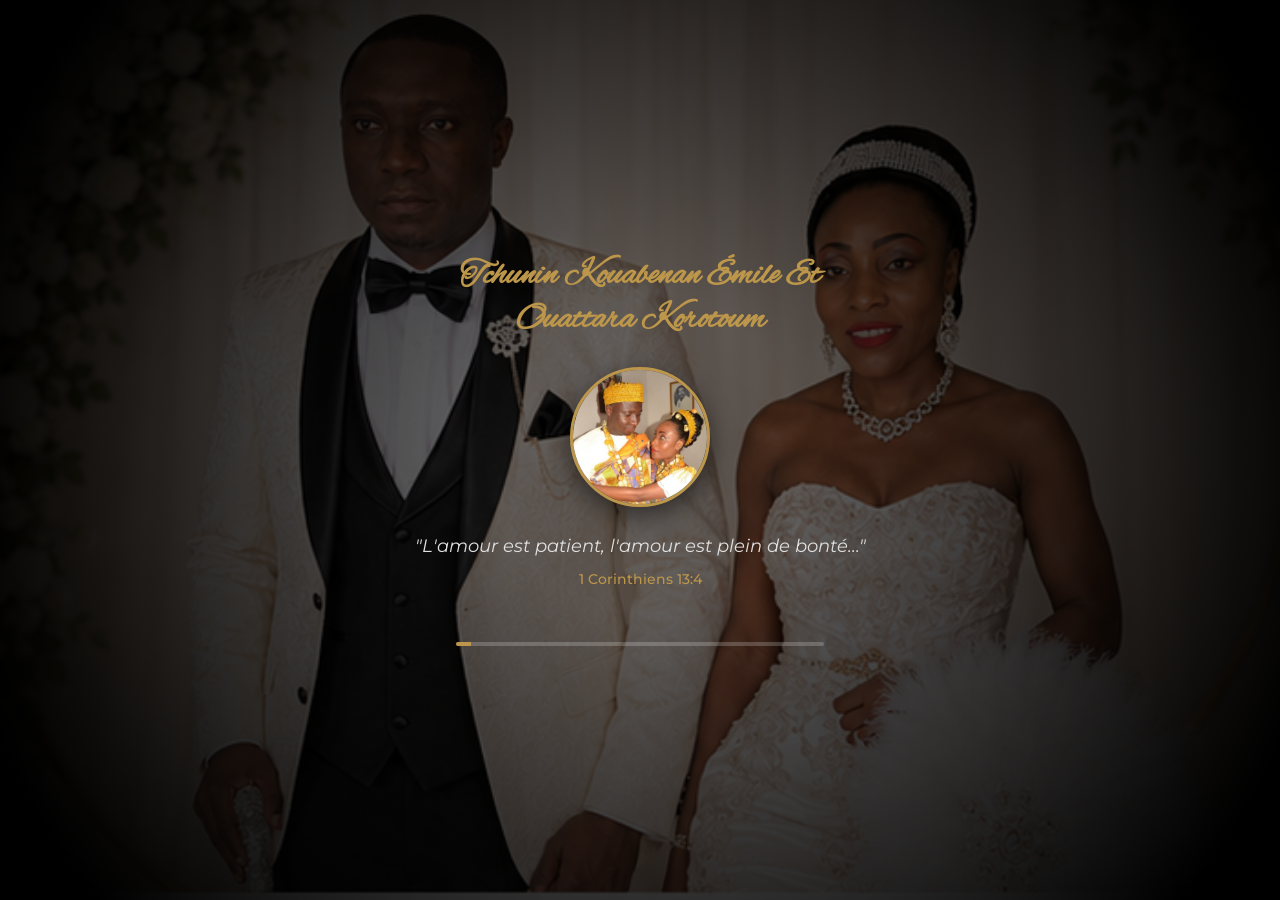
==== index.html @ 78742772 "Add files via upload" ====
<!DOCTYPE html>
<html lang="fr">
<head>
  <meta charset="UTF-8">
  <meta name="viewport" content="width=device-width, initial-scale=1.0">
  <title>TCHUNIN KOUABENAN ÉMILE & OUATTARA KOROTOUM</title>
  
  <!-- LOGO DE LA BARRE DE RECHERCHE & ONGLET -->
  <link rel="icon" type="image/jpeg" href="images/photo 001.jpeg">
  <link rel="apple-touch-icon" href="images/photo 001.jpeg">
  
  <!-- Polices élégantes depuis Google Fonts -->
  <link rel="preconnect" href="https://fonts.googleapis.com">
  <link rel="preconnect" href="https://fonts.gstatic.com" crossorigin>
  <link href="https://fonts.googleapis.com/css2?family=Alex+Brush&family=Montserrat:wght@300;400;500;600&display=swap" rel="stylesheet">
  
  <!-- Icônes pour le programme et le menu -->
  <link rel="stylesheet" href="https://cdnjs.cloudflare.com/ajax/libs/font-awesome/6.5.1/css/all.min.css">
  
  <!-- Lien vers le fichier CSS externe -->
  <link rel="stylesheet" href="style.css">
</head>
<body>

  <!-- ÉCRAN DE CHARGEMENT (30 SECONDES AVEC VERSETS) -->
  <div id="loader">
    <img src="images/photo 1.png" alt="Fond Couple" class="loader-bg-img">
    <div class="loader-overlay"></div>
    
    <div class="loader-content">
      <h1 class="loader-names">Tchunin Kouabenan Émile et Ouattara Korotoum</h1>
      <div class="loader-img-container">
        <img src="images/bis.jpeg" alt="Couple" class="loader-avatar">
      </div>
      <div class="verse-container">
        <p class="loader-text" id="bible-verse">"L'amour est patient, l'amour est plein de bonté..."</p>
        <p class="loader-reference" id="bible-reference">1 Corinthiens 13:4</p>
      </div>
      <div class="progress-container">
        <div class="loading-bar" id="loading-bar"></div>
      </div>
    </div>
  </div>

  <!-- PAGE PRINCIPALE -->
  <div id="main-content" class="hidden">
    
    <!-- Barre de Navigation Défilante & Responsive -->
    <nav class="navbar">
      <div class="nav-container">
        <div class="nav-logo">E & K</div>
        
        <!-- Menu Hamburger visible uniquement sur mobile/tablette à droite -->
        <div class="hamburger-icon" onclick="toggleMenu()">
          <i class="fa-solid fa-bars"></i>
        </div>

        <ul class="nav-links" id="navLinks">
          <li><a href="#accueil" onclick="closeMenuMobile()">Accueil</a></li>
          <li><a href="#apropos" onclick="closeMenuMobile()">À Propos</a></li>
          <li><a href="#programme" onclick="closeMenuMobile()">Programme</a></li>
          <li><a href="galerie.html">Galerie Photos 🎵</a></li>
          <li><a href="#localisation" onclick="closeMenuMobile()">Localisation</a></li>
          <li><a href="#reservation" onclick="closeMenuMobile()">Réservation</a></li>
        </ul>
      </div>
    </nav>

    <!-- 1. Accueil (Avec Diaporama automatique en arrière-plan) -->
    <header id="accueil">
      <div class="slideshow-container">
        <div class="hero-slide active" style="background-image: url('images/photo 7 bis.jpg');"></div>
        <div class="hero-slide" style="background-image: url('images/photo 1.png');"></div>
        <div class="hero-slide" style="background-image: url('images/photo 12 bis.jpeg');"></div>
      </div>
      
      <div class="overlay">
        <h1 class="main-title">Emile & Korotoum</h1>
        <p class="couple-subtitle">
          <span>L</span>eur s'intile d'amour
        </p>
        <p class="date">Samedi 18 Juillet 2026 – Gagnoa</p>
      </div>
    </header>

    <!-- 2. Section À Propos -->
    <section id="apropos" class="section-container">
      <h2>Notre Histoire</h2>
      <div class="apropos-content">
        <div class="apropos-text">
          <h3>Un Amour Éprouvé et Couronné par la Foi</h3>
          <p>Bienvenue sur notre espace d’amour ! C’est ici que commence le décompte vers notre plus beau jour. Nous sommes impatients de célébrer notre union à vos côtés le 18 juillet à Gagnoa. Mais avant de prononcer ce "Oui" sacré, nous voulons vous ouvrir nos cœurs sur le chemin qui nous a menés jusqu’ici. Un chemin sculpté par le Créateur, fait de victoires, mais aussi de vallées secrètes.</p>

          <blockquote>
            <p><strong>Ésaïe 54:10</strong><br>
            <em>"Quand les montagnes s'éloigneraient, quand les collines chancelleraient, mon amour ne s'éloignera point de toi, et mon alliance de paix ne chancellera point, dit l'Éternel, qui a compassion de toi."</em></p>
          </blockquote>

          <p>Au tout début, notre rencontre a été une évidence douce. Deux vies qui se croisent et qui décident de marcher au même rythme.</p>

          <h4 style="color: #bc964a; margin: 20px 0 10px 0; font-size: 1.1rem; text-transform: uppercase; letter-spacing: 1px;">Les moments de doute : Quand la foi chancelle</h4>
          <p>Pourtant, construire un amour durable exige de passer par le feu de l'épreuve. Il y a eu des saisons de doutes profonds. Des moments où le silence s'est installé, où la peur de l'engagement, les incertitudes de la vie et nos propres faiblesses humaines nous ont fait vaciller. Nous avons connu cette tempête intérieure où l'on se demande si les fondations tiendront. Mais c’est précisément au plus fort du doute, quand nos propres forces ont échoué, que nous avons compris qu'un couple ne tient pas par la magie des sentiments, mais par la solidité d'une promesse partagée sous le regard de Dieu.</p>

          <blockquote>
            <p><strong>Proverbes 17:17</strong><br>
            <em>"L’ami aime en tout temps, et dans le malheur il se montre un frère."</em></p>
          </blockquote>

          <h4 style="color: #bc964a; margin: 20px 0 10px 0; font-size: 1.1rem; text-transform: uppercase; letter-spacing: 1px;">Le Pardon et la Confiance restaurée : Reconstruire sur le roc</h4>
          <p>L'amour véritable n'est pas l'absence de blessures, c'est l'art de savoir se pardonner. Nous nous sommes heurtés à nos imperfections. Nous avons dû apprendre à briser l'orgueil, à déposer les armes du ressentiment et à choisir le pardon réciproque comme une respiration quotidienne. Pardonner, ce fut accepter de nettoyer le passé pour offrir à l'autre un avenir neuf. C’est par ce pardon purifiant que notre confiance est devenue inébranlable : nous ne craignons plus l'avenir, car nous savons que nous savons nous relever.</p>

          <blockquote>
            <p><strong>Michée 7:18</strong><br>
            <em>"Il ne garde pas sa colère à toujours, car il prend plaisir à la miséricorde."</em></p>
          </blockquote>

          <h4 style="color: #bc964a; margin: 20px 0 10px 0; font-size: 1.1rem; text-transform: uppercase; letter-spacing: 1px;">La Solidité en Dieu : Un amour qui ne fléchit plus</h4>
          <p>Aujourd’hui, le doute a été vaincu par une confiance absolue. Confiance en la personne que nous avons en face de nous, forgée par le respect et la vérité. Confiance suprême en Dieu, le gardien de notre alliance. Nous arrivons à l'autel le cœur guéri, fortifié et profondément reconnaissant.</p> 

          <p>Nous avons hâte de vous retrouver à la Mairie de Gagnoa, à la Paroisse Sainte Marie de Babré, puis à l'Espace Neverland pour sceller cette grâce. Nous avançons vers cette nouvelle vie portés par cette parole puissante :</p>

          <blockquote>
            <p><strong>Lamentations 3:22-23</strong><br>
            <em>"Les bontés de l'Éternel ne sont pas épuisées, ses compassions ne sont pas à leur terme ; elles se renouveillement chaque matin. Oh ! que ta fidélité est grande !"</em></p>
          </blockquote>
        </div>
        <div class="apropos-img">
          <img src="images/photo 12 bis.jpeg" alt="Notre Histoire">
        </div>
      </div>
    </section>

    <!-- 3. Section Programme -->
    <section id="programme" class="section-container bg-light">
      <div class="section-container">
        <h2>Le Programme du Jour</h2>
        <div class="programme-grid">
          <div class="programme-card">
            <div class="programme-icon"><i class="fa-solid fa-gavel"></i></div>
            <div class="programme-time">09h00</div>
            <h3>Mariage Civil</h3>
            <p><strong>Lieu :</strong> Mairie de Gagnoa</p>
            <p>C'est devant la loi que nous scellerons officiellement notre engagement. Soyez ponctuels !</p>
          </div>
          <div class="programme-card">
            <div class="programme-icon"><i class="fa-solid fa-church"></i></div>
            <div class="programme-time">11h00</div>
            <h3>Bénédiction Nuptiale</h3>
            <p><strong>Lieu :</strong> Paroisse Sainte Marie de Babré</p>
            <p>Nous nous réunirons à l'église pour consacrer notre union devant Dieu.</p>
          </div>
          <div class="programme-card">
            <div class="programme-icon"><i class="fa-solid fa-glass-cheers"></i></div>
            <div class="programme-time">13h00</div>
            <h3>Réception & Festivités</h3>
            <p><strong>Lieu :</strong> Espace Neverland</p>
            <p><em>(Route Ony-Babré)</em></p>
            <p>Place à la fête ! Rejoignez-nous pour partager un délicieux repas et danser.</p>
          </div>
        </div>
      </div>
    </section>

    <!-- 4. Section Localisation -->
    <section id="localisation" class="section-container">
      <h2>Venir à l'Événement</h2>
      <div class="localisation-content">
        <div class="localisation-info">
          <h3>Gagnoa, Côte d'Ivoire</h3>
          <p>Retrouvez ci-dessous la localisation de la ville de Gagnoa pour organiser vos trajets.</p>
        </div>
        <div class="map-container">
          <iframe src="https://www.google.com/maps/embed?pb=!1m18!1m12!1m3!1d15904.472856417757!2d-5.9525206!3d6.1319757!2m3!1f0!2f0!3f0!3m2!1i1024!2i768!4f13.1!3m3!1m2!1s0xfce38e12a0f8bf3%3A0xc3f8476839b23b49!2sGagnoa%2C%20C%C3%B4te%20d'Ivoire!5e0!3m2!1sfr!2sfr!4v1650000000000!5m2!1sfr!2sfr" width="100%" height="400" style="border:0;" allowfullscreen="" loading="lazy"></iframe>
        </div>
      </div>
    </section>

    <!-- 5. Section Contact & Réservation -->
    <section id="reservation" class="section-container bg-light">
      <div class="section-container">
        <h2>Réservations & Contacts</h2>
        <p class="section-subtitle">Merci de confirmer votre présence avant le 1er Juin 2026</p>
        
        <div class="reservation-container">
          <form class="reservation-form" id="rsvpForm">
            <div class="form-group">
              <label for="name">Nom complet</label>
              <input type="text" id="name" name="Nom" placeholder="Ex: Marc Koffi" required>
            </div>
            <div class="form-group">
              <label for="guests">Nombre d'accompagnants</label>
              <select id="guests" name="Accompagnants">
                <option value="0">Je viens seul(e)</option>
                <option value="1">1 personne</option>
                <option value="2">2 personnes</option>
                <option value="3">3 personnes ou plus</option>
              </select>
            </div>
            <div class="form-group">
              <label for="presence">Serez-vous parmi nous ?</label>
              <select id="presence" name="Presence" required>
                <option value="oui">Oui, avec joie !</option>
                <option value="non">Non, malheureusement</option>
              </select>
            </div>
            <div class="form-group">
              <label for="message">Un petit mot pour les mariés ? (Optionnel)</label>
              <textarea id="message" name="Message" rows="4" placeholder="Votre chaleureux message..."></textarea>
            </div>
            <button type="submit" class="btn-submit" id="submitBtn">Confirmer ma présence</button>
          </form>

          <div class="contact-details">
            <h3>Besoin d'aide ?</h3>
            <p>Contactez-nous directement :</p>
            <ul>
              <li><strong>Téléphone :</strong> +225 07 08 07 11 94 </li>
              <li><strong>Email :</strong> kouabenanemile@gmail.com</li>
            </ul>
          </div>
        </div>
      </div>
    </section>

    <footer>
      <p>Fait avec ❤️ pour Emile & Korotoum — © 2026</p>
    </footer>

  </div>

  <!-- Lien vers le fichier JavaScript externe -->
  <script src="script.js"></script>
</body>
</html>
---- style.css ----
/* ==========================================
   1. RESET & CONFIGURATIONS DE BASE
   ========================================== */
* {
  margin: 0;
  padding: 0;
  box-sizing: border-box;
}

html {
  scroll-behavior: smooth;
}

body {
  font-family: 'Montserrat', sans-serif;
  background-color: #ffffff;
  color: #333333;
  overflow-x: hidden;
}

/* ==========================================
   2. ÉCRAN DE CHARGEMENT (LOADER 30s)
   ========================================== */
#loader {
  position: fixed;
  inset: 0;
  background-color: #000000;
  z-index: 9999;
  display: flex;
  align-items: center;
  justify-content: center;
  transition: opacity 0.5s ease;
}

.loader-bg-img {
  position: absolute;
  inset: 0;
  width: 100%;
  height: 100%;
  object-fit: cover;
  opacity: 0.4;
}

.loader-overlay {
  position: absolute;
  inset: 0;
  background: radial-gradient(circle, transparent 20%, #000000 90%);
}

.loader-content {
  position: relative;
  z-index: 2;
  text-align: center;
  color: #ffffff;
  padding: 20px;
  max-width: 500px;
  width: 100%;
}

.loader-names {
  font-family: 'Alex Brush', cursive;
  font-size: 2.2rem;
  color: #bc964a;
  margin-bottom: 25px;
  text-transform: capitalize;
}

.loader-img-container {
  width: 140px;
  height: 140px;
  margin: 0 auto 25px auto;
  border-radius: 50%;
  border: 3px solid #bc964a;
  overflow: hidden;
  box-shadow: 0 8px 25px rgba(0,0,0,0.5);
}

.loader-avatar {
  width: 100%;
  height: 100%;
  object-fit: cover;
}

.verse-container {
  margin-bottom: 30px;
  min-height: 80px;
}

.loader-text {
  font-style: italic;
  font-size: 1.1rem;
  line-height: 1.6;
  color: #e0e0e0;
}

.loader-reference {
  font-size: 0.9rem;
  color: #bc964a;
  margin-top: 10px;
  font-weight: 500;
}

.progress-container {
  width: 80%;
  height: 4px;
  background-color: rgba(255, 255, 255, 0.2);
  margin: 0 auto;
  border-radius: 2px;
  overflow: hidden;
}

.loading-bar {
  width: 0%;
  height: 100%;
  background-color: #bc964a;
  transition: width 0.1s linear;
}

.hidden {
  display: none !important;
  opacity: 0;
}

/* ==========================================
   3. BARRE DE NAVIGATION RESPONSIVE
   ========================================== */
.navbar {
  position: fixed;
  top: 0;
  left: 0;
  width: 100%;
  background-color: rgba(255, 255, 255, 0.95);
  backdrop-filter: blur(10px);
  box-shadow: 0 2px 10px rgba(0,0,0,0.05);
  z-index: 1000;
  padding: 15px 0;
}

.nav-container {
  display: flex;
  justify-content: space-between;
  align-items: center;
  width: 100%;
  max-width: 1200px;
  margin: 0 auto;
  padding: 0 20px;
  position: relative;
}

.nav-logo {
  font-family: 'Alex Brush', cursive;
  font-size: 1.8rem;
  font-weight: bold;
  color: #bc964a;
}

.hamburger-icon {
  display: none;
  font-size: 1.5rem;
  color: #333333;
  cursor: pointer;
  transition: color 0.3s;
}

.hamburger-icon:hover {
  color: #bc964a;
}

.nav-links {
  display: flex;
  list-style: none;
  gap: 25px;
}

.nav-links li a {
  text-decoration: none;
  color: #555555;
  font-size: 0.9rem;
  font-weight: 500;
  text-transform: uppercase;
  letter-spacing: 1px;
  transition: color 0.3s;
}

.nav-links li a:hover {
  color: #bc964a;
}

/* ==========================================
   4. ACCUEIL (HERO) AVEC DIAPORAMA AUTOMATIQUE
   ========================================== */
#accueil {
  position: relative;
  height: 100vh;
  display: flex;
  align-items: center;
  justify-content: center;
  text-align: center;
  background-color: #111111;
  overflow: hidden;
}

.slideshow-container {
  position: absolute;
  inset: 0;
  z-index: 0;
}

.hero-slide {
  position: absolute;
  inset: 0;
  background-size: cover;
  background-position: center;
  opacity: 0;
  transition: opacity 1.5s ease-in-out;
}

.hero-slide.active {
  opacity: 0.5;
}

.overlay {
  position: relative;
  z-index: 1;
  color: #ffffff;
  padding: 0 20px;
}

.main-title {
  font-family: 'Alex Brush', cursive;
  font-size: 4.5rem;
  font-weight: 400;
  color: #ffffff;
  text-shadow: 2px 2px 10px rgba(0, 0, 0, 0.6);
  text-transform: capitalize;
}

.couple-subtitle {
  font-size: 1.1rem;
  color: #bc964a;
  font-weight: 500;
  margin-top: 8px;
  letter-spacing: 2px;
  text-transform: lowercase;
  text-shadow: 1px 1px 5px rgba(0, 0, 0, 0.5);
}

.couple-subtitle span {
  text-transform: uppercase;
}

.date {
  font-size: 1.2rem;
  letter-spacing: 1px;
  margin-top: 20px;
  font-weight: 300;
  text-shadow: 1px 1px 5px rgba(0, 0, 0, 0.5);
}

/* ==========================================
   5. STYLES DES SECTIONS REPRISES
   ========================================== */
.section-container {
  padding: 80px 20px;
  max-width: 1200px;
  margin: 0 auto;
}

.bg-light {
  background-color: #faf8f5;
  max-width: 100%;
}

.bg-light .section-container {
  padding: 80px 20px;
}

.section-container h2 {
  font-family: 'Alex Brush', cursive;
  font-size: 3rem;
  color: #bc964a;
  text-align: center;
  margin-bottom: 40px;
  font-weight: 400;
}

/* ==========================================
   6. SECTION À PROPOS
   ========================================== */
.apropos-content {
  display: flex;
  gap: 50px;
  align-items: center;
}

.apropos-text {
  flex: 1;
  line-height: 1.8;
  font-size: 1rem;
  color: #555555;
}

.apropos-text h3 {
  font-size: 1.5rem;
  color: #222222;
  margin-bottom: 20px;
  font-weight: 400;
}

.apropos-text p {
  margin-bottom: 20px;
  text-align: justify;
}

blockquote {
  border-left: 3px solid #bc964a;
  padding-left: 20px;
  margin: 25px 0;
  font-style: italic;
  background-color: #faf8f5;
  padding: 15px 20px;
  border-radius: 0 8px 8px 0;
}

.apropos-img {
  flex: 1;
  border-radius: 15px;
  overflow: hidden;
  box-shadow: 0 10px 30px rgba(0,0,0,0.08);
}

.apropos-img img {
  width: 100%;
  height: 100%;
  object-fit: cover;
  display: block;
}

/* ==========================================
   7. SECTION PROGRAMME
   ========================================== */
.programme-grid {
  display: grid;
  grid-template-cols: repeat(3, 1fr);
  gap: 30px;
}

.programme-card {
  background: #ffffff;
  padding: 40px 30px;
  border-radius: 12px;
  text-align: center;
  box-shadow: 0 5px 20px rgba(0,0,0,0.03);
  border: 1px solid #f1f1f1;
  transition: transform 0.3s ease;
}

.programme-card:hover {
  transform: translateY(-5px);
}

.programme-icon {
  font-size: 2rem;
  color: #bc964a;
  margin-bottom: 15px;
}

.programme-time {
  font-size: 1.2rem;
  font-weight: 600;
  color: #222222;
  margin-bottom: 10px;
}

.programme-card h3 {
  font-size: 1.1rem;
  margin-bottom: 15px;
  color: #bc964a;
  text-transform: uppercase;
  letter-spacing: 1px;
}

.programme-card p {
  font-size: 0.9rem;
  color: #666666;
  line-height: 1.6;
}

/* ==========================================
   8. LOCALISATION & CARTE
   ========================================== */
.localisation-content {
  text-align: center;
}

.localisation-info h3 {
  font-size: 1.5rem;
  margin-bottom: 10px;
  font-weight: 400;
}

.localisation-info p {
  color: #666666;
  margin-bottom: 30px;
}

.map-container {
  border-radius: 15px;
  overflow: hidden;
  box-shadow: 0 10px 30px rgba(0,0,0,0.05);
  max-width: 900px;
  margin: 0 auto;
}

/* ==========================================
   9. FORMULAIRE RSVP
   ========================================== */
.section-subtitle {
  text-align: center;
  color: #777777;
  margin-top: -30px;
  margin-bottom: 5px;
  font-size: 0.95rem;
}

.reservation-container {
  display: flex;
  gap: 50px;
  margin-top: 40px;
  align-items: flex-start;
}

.reservation-form {
  flex: 1.5;
  background-color: #faf8f5;
  padding: 40px;
  border-radius: 15px;
}

.form-group {
  margin-bottom: 20px;
}

.form-group label {
  display: block;
  font-size: 0.85rem;
  font-weight: 600;
  text-transform: uppercase;
  letter-spacing: 0.5px;
  margin-bottom: 8px;
  color: #444444;
}

.form-group input,
.form-group select,
.form-group textarea {
  width: 100%;
  padding: 12px 15px;
  border: 1px solid #e1e1e1;
  background-color: #ffffff;
  border-radius: 8px;
  font-family: inherit;
  font-size: 0.95rem;
  color: #333333;
  outline: none;
  transition: border-color 0.3s;
}

.form-group input:focus,
.form-group select:focus,
.form-group textarea:focus {
  border-color: #bc964a;
}

.btn-submit {
  width: 100%;
  background-color: #bc964a;
  color: #ffffff;
  border: none;
  padding: 15px;
  font-size: 1rem;
  font-weight: 500;
  border-radius: 8px;
  cursor: pointer;
  text-transform: uppercase;
  letter-spacing: 1px;
  transition: background-color 0.3s;
}

.btn-submit:hover {
  background-color: #a37f37;
}

.contact-details {
  flex: 1;
  background-color: #ffffff;
  padding: 40px;
  border-radius: 15px;
  border: 1px solid #f1f1f1;
}

.contact-details h3 {
  font-size: 1.3rem;
  margin-bottom: 15px;
  font-weight: 400;
}

.contact-details p {
  color: #666666;
  margin-bottom: 20px;
}

.contact-details ul {
  list-style: none;
}

.contact-details ul li {
  margin-bottom: 12px;
  font-size: 0.95rem;
}

.contact-details ul li strong {
  color: #bc964a;
}

/* ==========================================
   10. FOOTER
   ========================================== */
footer {
  text-align: center;
  padding: 40px 20px;
  border-top: 1px solid #f1f1f1;
  font-size: 0.9rem;
  color: #888888;
}

/* ==========================================
   11. MEDIA QUERIES RESPONSIVE (ACCUEIL)
   ========================================== */
@media (max-width: 1024px) {
  .apropos-content {
    flex-direction: column;
  }
  .programme-grid {
    grid-template-cols: repeat(2, 1fr);
  }
  .reservation-container {
    flex-direction: column;
    width: 100%;
  }
  .reservation-form, .contact-details {
    width: 100%;
  }
}

@media (max-width: 768px) {
  .hamburger-icon {
    display: block;
  }
  .nav-links {
    display: none;
    flex-direction: column;
    position: absolute;
    top: 100%;
    right: 20px;
    background-color: #ffffff;
    box-shadow: 0 10px 25px rgba(0,0,0,0.15);
    border-radius: 12px;
    padding: 20px;
    gap: 15px;
    width: 220px;
    z-index: 1001;
    border: 1px solid #f1f5f9;
  }
  .nav-links.show {
    display: flex;
  }
  .nav-links li a {
    color: #333333 !important;
    display: block;
    font-size: 0.95rem;
    padding: 5px 0;
  }
  .main-title {
    font-size: 2.8rem !important;
  }
  .couple-subtitle {
    font-size: 0.9rem;
  }
  .programme-grid {
    grid-template-cols: 1fr;
  }
  .section-container h2 {
    font-size: 2.5rem;
  }
  .loader-names {
    font-size: 1.8rem;
  }
}

/* ==========================================
   12. STYLES SPÉCIFIQUES POUR LA GALERIE (Nouveau)
   ========================================== */
.galerie-body {
  background-color: #0c0c0c !important;
  color: #ffffff !important;
  height: 100vh;
  overflow: hidden;
  display: flex;
  flex-direction: column;
}

.galerie-header {
  padding: 20px;
  display: flex;
  justify-content: space-between;
  align-items: center;
  background: linear-gradient(to bottom, rgba(0,0,0,0.8), transparent);
  position: absolute;
  top: 0;
  left: 0;
  width: 100%;
  z-index: 10;
}

.btn-back {
  color: #ffffff;
  text-decoration: none;
  font-size: 0.9rem;
  text-transform: uppercase;
  letter-spacing: 1px;
  display: flex;
  align-items: center;
  gap: 8px;
  transition: color 0.3s;
}

.btn-back:hover {
  color: #bc964a;
}

.galerie-title {
  font-family: 'Alex Brush', cursive;
  font-size: 2.2rem;
  color: #bc964a;
}

.slider-viewport {
  flex: 1;
  width: 100%;
  height: 100%;
  position: relative;
  overflow: hidden;
}

.slider-track {
  display: flex;
  height: 100%;
  width: 100%;
  transition: transform 0.5s cubic-bezier(0.25, 0.46, 0.45, 0.94);
}

.slide-item {
  min-width: 100%;
  height: 100%;
  display: flex;
  align-items: center;
  justify-content: center;
  padding: 40px;
}

.slide-item img {
  max-width: 100%;
  max-height: 80vh;
  object-fit: contain;
  border-radius: 8px;
  box-shadow: 0 10px 40px rgba(0,0,0,0.8);
}

.arrow-btn {
  position: absolute;
  top: 50%;
  transform: translateY(-50%);
  background: rgba(255, 255, 255, 0.1);
  border: none;
  color: white;
  width: 55px;
  height: 55px;
  border-radius: 50%;
  cursor: pointer;
  font-size: 1.2rem;
  display: flex;
  align-items: center;
  justify-content: center;
  backdrop-filter: blur(5px);
  transition: background 0.3s, color 0.3s;
  z-index: 5;
}

.arrow-btn:hover {
  background: #bc964a;
  color: #000000;
}

.arrow-left { left: 25px; }
.arrow-right { right: 25px; }

.counter-badge {
  position: absolute;
  bottom: 30px;
  left: 50%;
  transform: translateX(-50%);
  background: rgba(0,0,0,0.6);
  padding: 8px 18px;
  border-radius: 20px;
  font-size: 0.9rem;
  letter-spacing: 1px;
  border: 1px solid rgba(255,255,255,0.1);
}

/* Media Queries spécifiques Galerie Mobile */
@media (max-width: 768px) {
  .slide-item { padding: 15px; }
  .arrow-btn { width: 45px; height: 45px; font-size: 1rem; }
  .arrow-left { left: 10px; }
  .arrow-right { right: 10px; }
  .galerie-title { font-size: 1.7rem; }
}
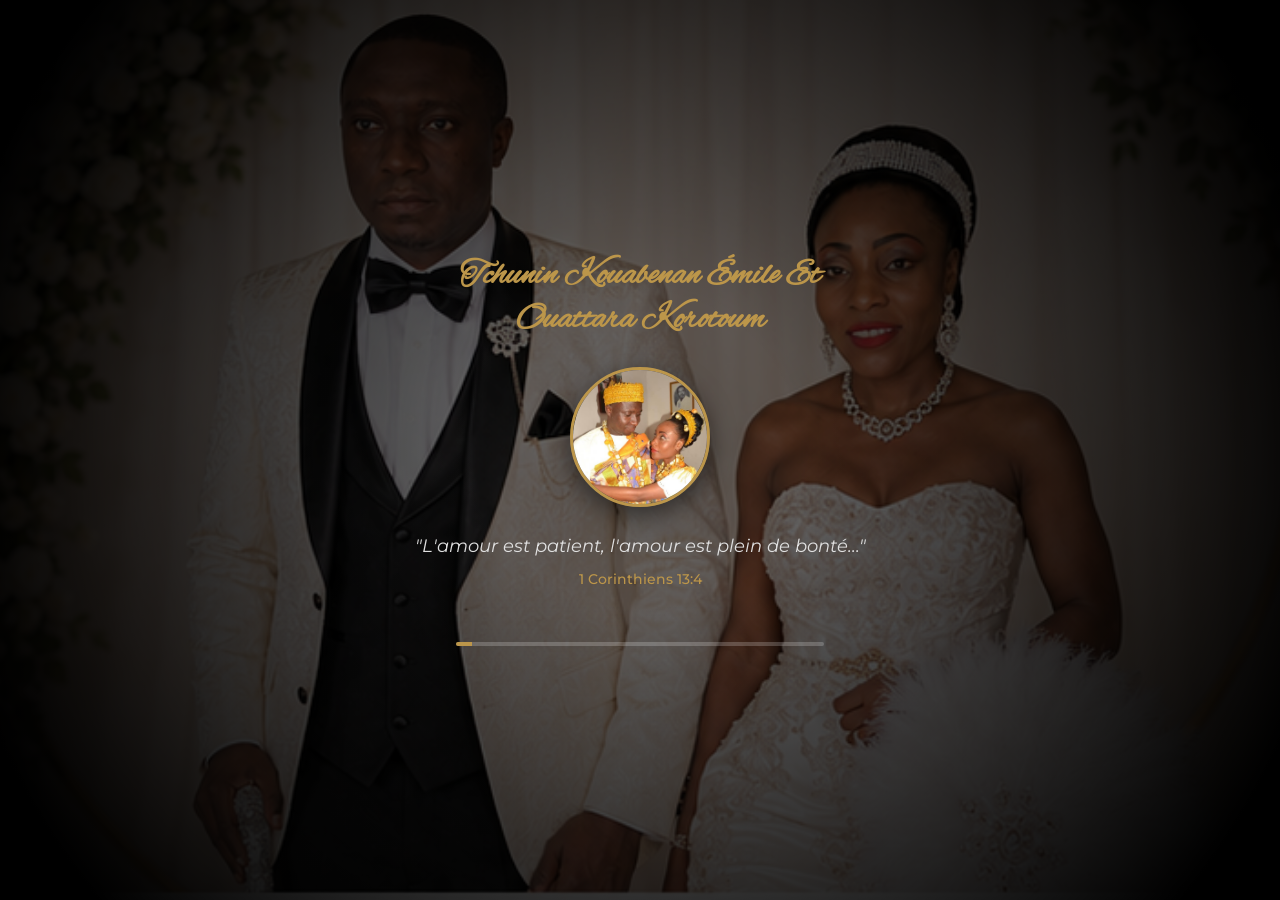
==== commit 03fe5221: "Update index.html" ====
--- a/index.html
+++ b/index.html
@@ -5,24 +5,19 @@
   <meta name="viewport" content="width=device-width, initial-scale=1.0">
   <title>TCHUNIN KOUABENAN ÉMILE & OUATTARA KOROTOUM</title>
   
-  <!-- LOGO DE LA BARRE DE RECHERCHE & ONGLET -->
   <link rel="icon" type="image/jpeg" href="images/photo 001.jpeg">
   <link rel="apple-touch-icon" href="images/photo 001.jpeg">
   
-  <!-- Polices élégantes depuis Google Fonts -->
   <link rel="preconnect" href="https://fonts.googleapis.com">
   <link rel="preconnect" href="https://fonts.gstatic.com" crossorigin>
-  <link href="https://fonts.googleapis.com/css2?family=Alex+Brush&family=Montserrat:wght@300;400;500;600&display=swap" rel="stylesheet">
-  
-  <!-- Icônes pour le programme et le menu -->
+  <link href="https://fonts.googleapis.com/css2?family=Alex+Brush&family=Montserrat:wght@300;400;500;600;700&display=swap" rel="stylesheet">
+  
   <link rel="stylesheet" href="https://cdnjs.cloudflare.com/ajax/libs/font-awesome/6.5.1/css/all.min.css">
   
-  <!-- Lien vers le fichier CSS externe -->
   <link rel="stylesheet" href="style.css">
 </head>
 <body>
 
-  <!-- ÉCRAN DE CHARGEMENT (30 SECONDES AVEC VERSETS) -->
   <div id="loader">
     <img src="images/photo 1.png" alt="Fond Couple" class="loader-bg-img">
     <div class="loader-overlay"></div>
@@ -42,15 +37,12 @@
     </div>
   </div>
 
-  <!-- PAGE PRINCIPALE -->
   <div id="main-content" class="hidden">
     
-    <!-- Barre de Navigation Défilante & Responsive -->
     <nav class="navbar">
       <div class="nav-container">
         <div class="nav-logo">E & K</div>
         
-        <!-- Menu Hamburger visible uniquement sur mobile/tablette à droite -->
         <div class="hamburger-icon" onclick="toggleMenu()">
           <i class="fa-solid fa-bars"></i>
         </div>
@@ -66,7 +58,6 @@
       </div>
     </nav>
 
-    <!-- 1. Accueil (Avec Diaporama automatique en arrière-plan) -->
     <header id="accueil">
       <div class="slideshow-container">
         <div class="hero-slide active" style="background-image: url('images/photo 7 bis.jpg');"></div>
@@ -83,7 +74,6 @@
       </div>
     </header>
 
-    <!-- 2. Section À Propos -->
     <section id="apropos" class="section-container">
       <h2>Notre Histoire</h2>
       <div class="apropos-content">
@@ -130,7 +120,6 @@
       </div>
     </section>
 
-    <!-- 3. Section Programme -->
     <section id="programme" class="section-container bg-light">
       <div class="section-container">
         <h2>Le Programme du Jour</h2>
@@ -161,7 +150,6 @@
       </div>
     </section>
 
-    <!-- 4. Section Localisation -->
     <section id="localisation" class="section-container">
       <h2>Venir à l'Événement</h2>
       <div class="localisation-content">
@@ -175,7 +163,6 @@
       </div>
     </section>
 
-    <!-- 5. Section Contact & Réservation -->
     <section id="reservation" class="section-container bg-light">
       <div class="section-container">
         <h2>Réservations & Contacts</h2>
@@ -219,6 +206,18 @@
             </ul>
           </div>
         </div>
+
+        <div id="downloadSuccessBox" class="invitation-success-box">
+          <i class="fa-solid fa-circle-check" style="color: #bc964a; font-size: 2.5rem; margin-bottom: 15px;"></i>
+          <h3>Présence confirmée avec succès !</h3>
+          <p>Votre carte d'invitation officielle personnalisée en image a été générée et téléchargée automatiquement.</p>
+          <button type="button" class="btn-download-again" id="btnDownloadAgain">
+            <i class="fa-solid fa-download"></i> Ré-échantillonner / Télécharger l'image
+          </button>
+        </div>
+
+        <canvas id="invitationCanvas" width="1000" height="1000"></canvas>
+
       </div>
     </section>
 
@@ -228,7 +227,6 @@
 
   </div>
 
-  <!-- Lien vers le fichier JavaScript externe -->
   <script src="script.js"></script>
 </body>
-</html>+</html>
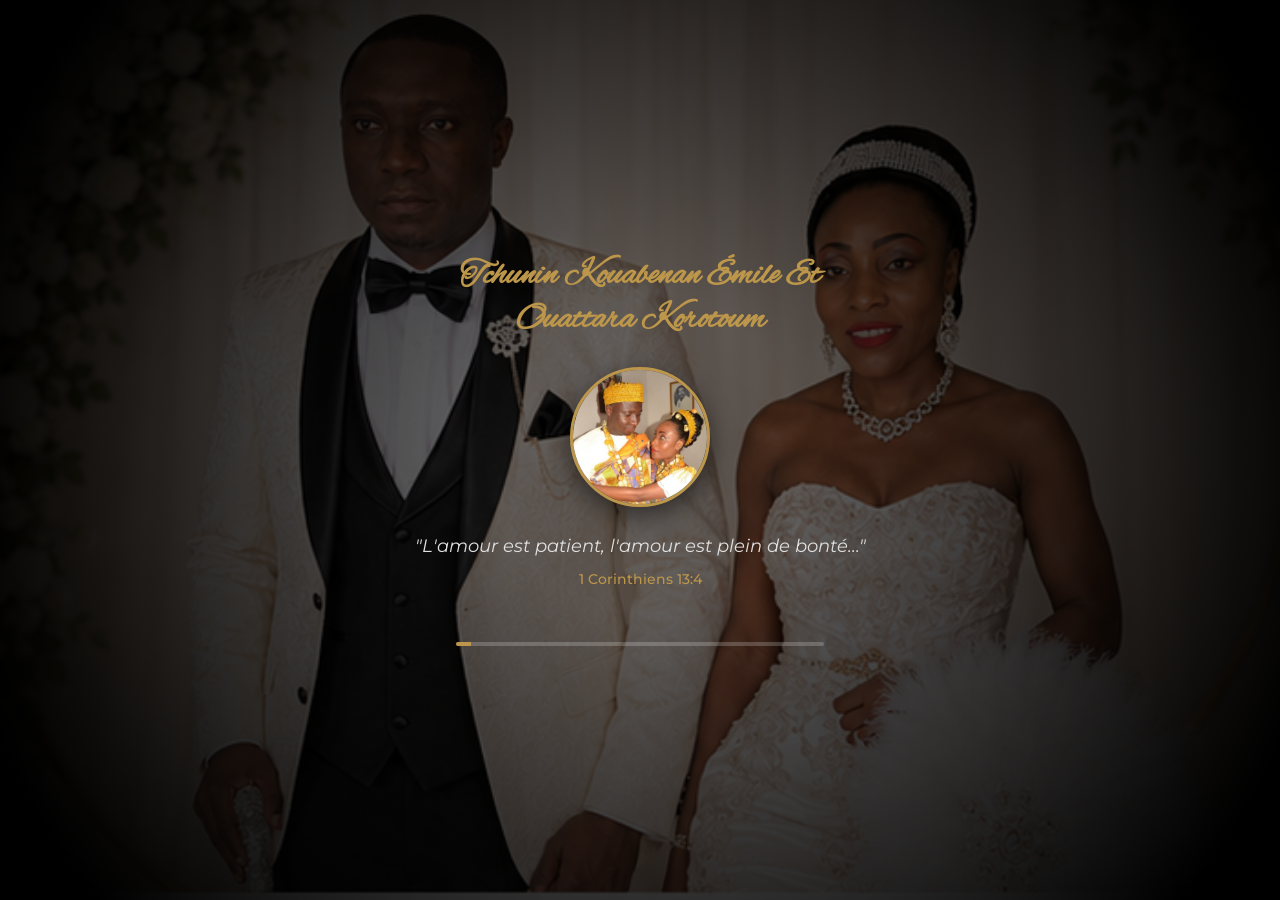
==== commit 4dd79656: "Update index.html" ====
--- a/index.html
+++ b/index.html
@@ -68,7 +68,7 @@
       <div class="overlay">
         <h1 class="main-title">Emile & Korotoum</h1>
         <p class="couple-subtitle">
-          <span>L</span>eur s'intile d'amour
+          <span>Leurs cœurs scintillent d’amour.</span>
         </p>
         <p class="date">Samedi 18 Juillet 2026 – Gagnoa</p>
       </div>
--- a/style.css
+++ b/style.css
@@ -524,7 +524,61 @@
 }
 
 /* ==========================================
-   10. FOOTER
+   10. ZONE INVITATION AUTOMATIQUE (Nouveau)
+   ========================================== */
+.invitation-success-box {
+  display: none;
+  max-width: 550px;
+  margin: 30px auto;
+  padding: 25px;
+  background: #ffffff;
+  border: 2px dashed #bc964a;
+  border-radius: 12px;
+  text-align: center;
+  box-shadow: 0 10px 25px rgba(0,0,0,0.05);
+}
+
+.invitation-success-box h3 {
+  font-family: 'Montserrat', sans-serif;
+  font-weight: 600;
+  color: #bc964a;
+  margin-bottom: 10px;
+  font-size: 1.4rem;
+}
+
+.invitation-success-box p {
+  color: #444;
+  font-size: 0.95rem;
+  margin-bottom: 20px;
+}
+
+.btn-download-again {
+  background-color: #bc964a;
+  color: white;
+  border: none;
+  padding: 12px 25px;
+  border-radius: 25px;
+  cursor: pointer;
+  font-family: 'Montserrat', sans-serif;
+  font-weight: 500;
+  font-size: 0.9rem;
+  text-transform: uppercase;
+  letter-spacing: 1px;
+  transition: background 0.3s, transform 0.2s;
+  box-shadow: 0 4px 15px rgba(188, 150, 74, 0.3);
+}
+
+.btn-download-again:hover {
+  background-color: #a37f37;
+  transform: translateY(-2px);
+}
+
+#invitationCanvas {
+  display: none;
+}
+
+/* ==========================================
+   11. FOOTER
    ========================================== */
 footer {
   text-align: center;
@@ -535,7 +589,7 @@
 }
 
 /* ==========================================
-   11. MEDIA QUERIES RESPONSIVE (ACCUEIL)
+   12. MEDIA QUERIES RESPONSIVE (ACCUEIL)
    ========================================== */
 @media (max-width: 1024px) {
   .apropos-content {
@@ -599,7 +653,7 @@
 }
 
 /* ==========================================
-   12. STYLES SPÉCIFIQUES POUR LA GALERIE (Nouveau)
+   13. STYLES SPÉCIFIQUES POUR LA GALERIE (Nouveau)
    ========================================== */
 .galerie-body {
   background-color: #0c0c0c !important;
@@ -725,4 +779,4 @@
   .arrow-left { left: 10px; }
   .arrow-right { right: 10px; }
   .galerie-title { font-size: 1.7rem; }
-}+}
